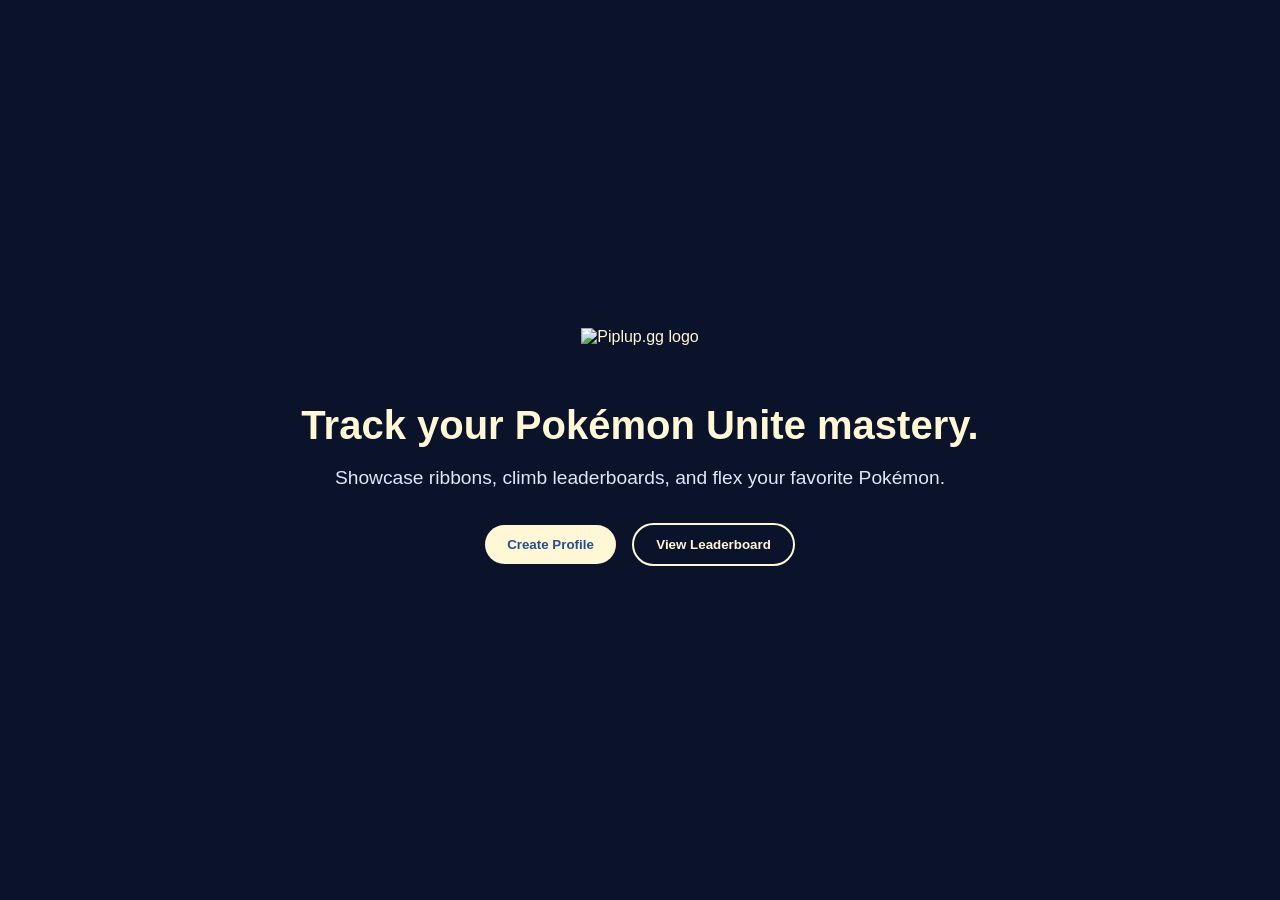
==== index.html @ 09cd44ad "Initial Piplup.gg homepage" ====
<!DOCTYPE html>
<html lang="en">
<head>
  <meta charset="UTF-8" />
  <meta name="viewport" content="width=device-width, initial-scale=1.0" />
  <title>Piplup.gg</title>
  <link rel="stylesheet" href="style.css" />
</head>
<body>
  <main class="hero">
    <img src="piplupgglogo.png" alt="Piplup.gg logo" class="logo" />

    <h1>Track your Pokémon Unite mastery.</h1>
    <p>
      Showcase ribbons, climb leaderboards, and flex your favorite Pokémon.
    </p>

    <div class="buttons">
      <button>Create Profile</button>
      <button class="secondary">View Leaderboard</button>
    </div>
  </main>
</body>
</html>
---- style.css ----
body {
  margin: 0;
  min-height: 100vh;
  background: #0b132b;
  color: #fff7d6;
  font-family: Arial, sans-serif;
  display: flex;
  align-items: center;
  justify-content: center;
}

.hero {
  text-align: center;
  padding: 40px;
}

.logo {
  max-width: 700px;
  width: 90%;
  margin-bottom: 30px;
}

h1 {
  font-size: 2.5rem;
  margin-bottom: 12px;
}

p {
  font-size: 1.2rem;
  color: #dbe7ff;
}

.buttons {
  margin-top: 28px;
}

button {
  padding: 12px 22px;
  border: none;
  border-radius: 999px;
  background: #fff7d6;
  color: #234f91;
  font-weight: bold;
  cursor: pointer;
  margin: 6px;
}

button.secondary {
  background: transparent;
  color: #fff7d6;
  border: 2px solid #fff7d6;
}
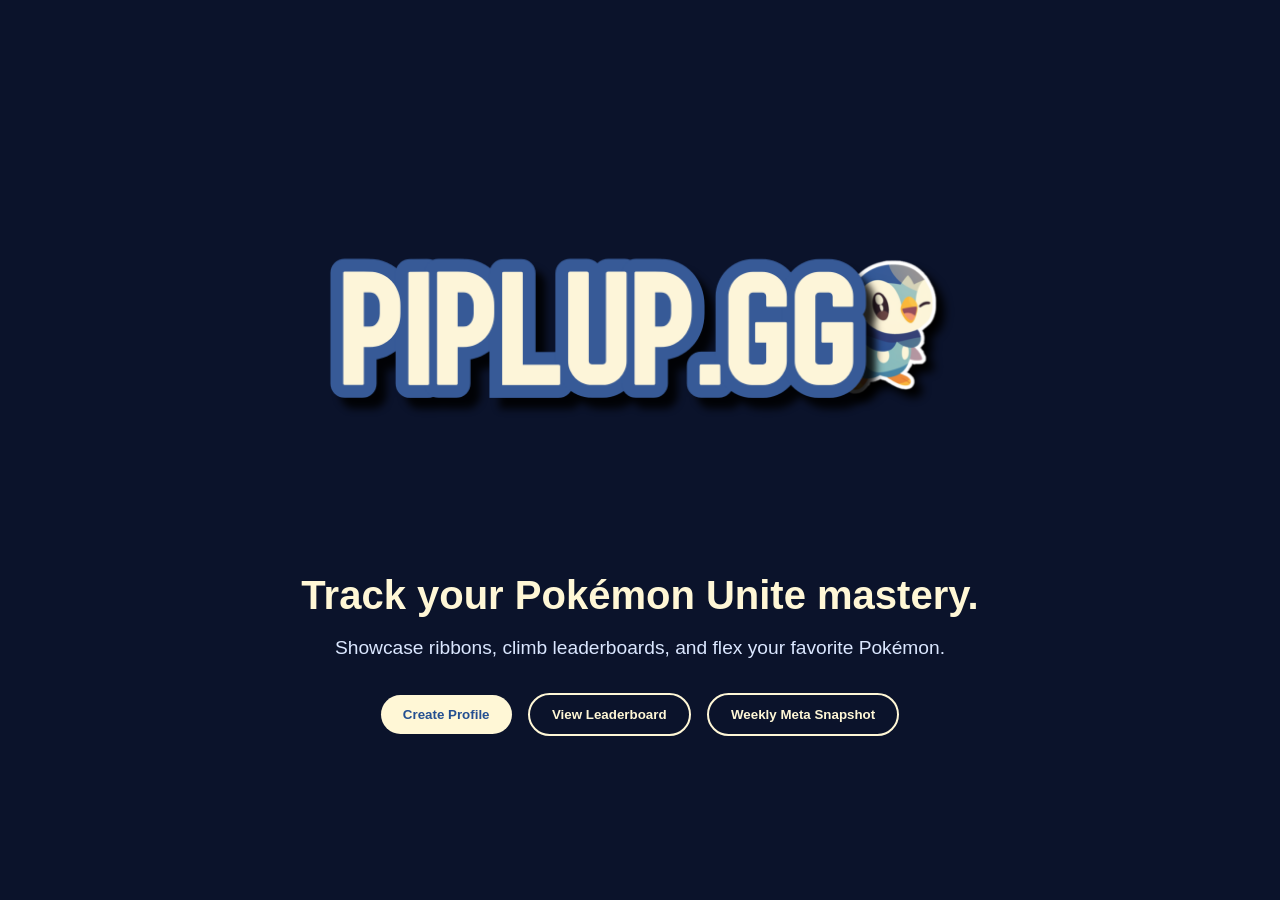
==== commit e2182579: "updated homepage" ====
--- a/index.html
+++ b/index.html
@@ -18,7 +18,10 @@
     <div class="buttons">
       <button>Create Profile</button>
       <button class="secondary">View Leaderboard</button>
+      <button class="secondary">Weekly Meta Snapshot</button>
+
+
     </div>
   </main>
 </body>
-</html>+</html> 
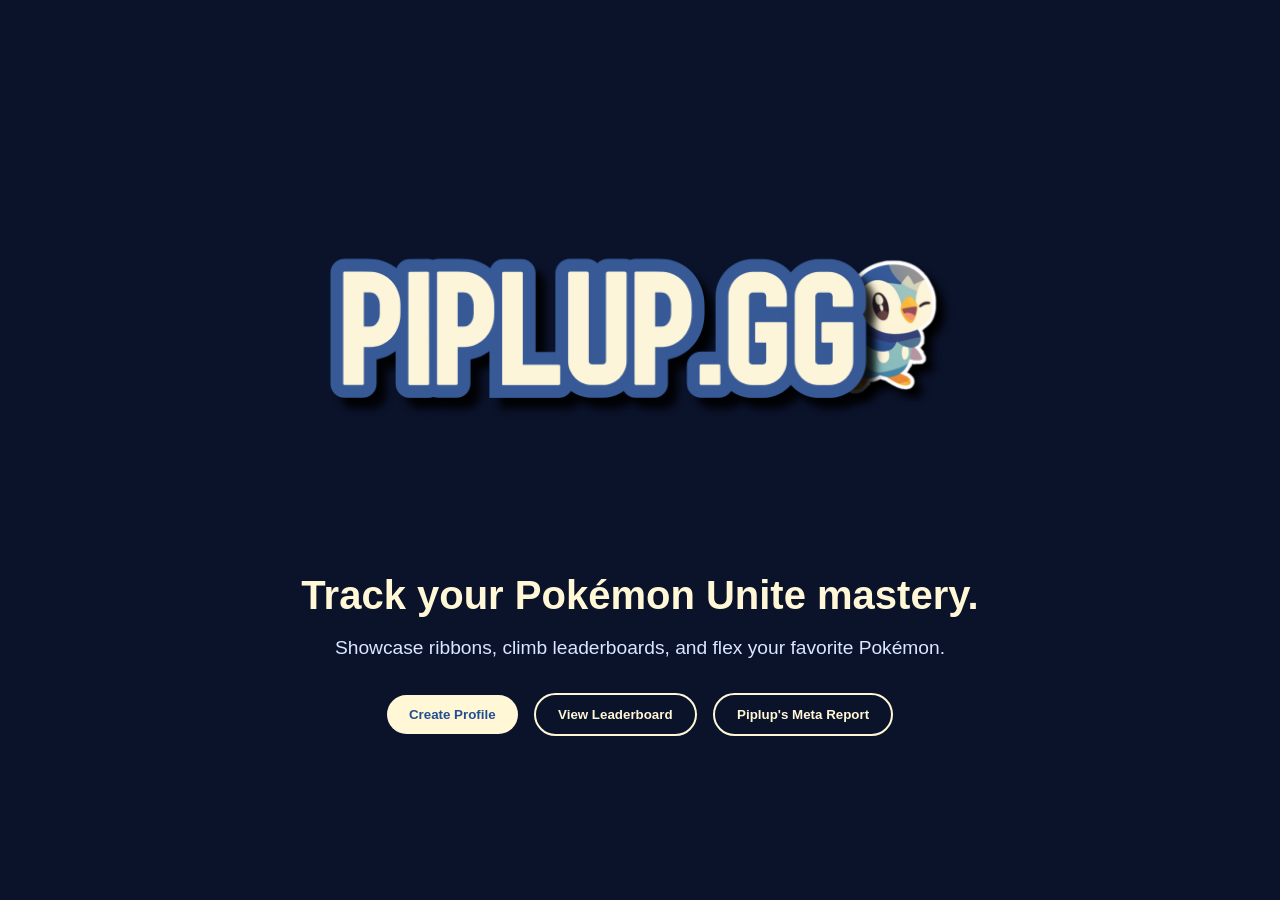
==== commit 595bc521: "updated weekly meta report to Piplup's meta report" ====
--- a/index.html
+++ b/index.html
@@ -18,7 +18,7 @@
     <div class="buttons">
       <button>Create Profile</button>
       <button class="secondary">View Leaderboard</button>
-      <button class="secondary">Weekly Meta Snapshot</button>
+      <button class="secondary">Piplup's Meta Report</button>
 
 
     </div>
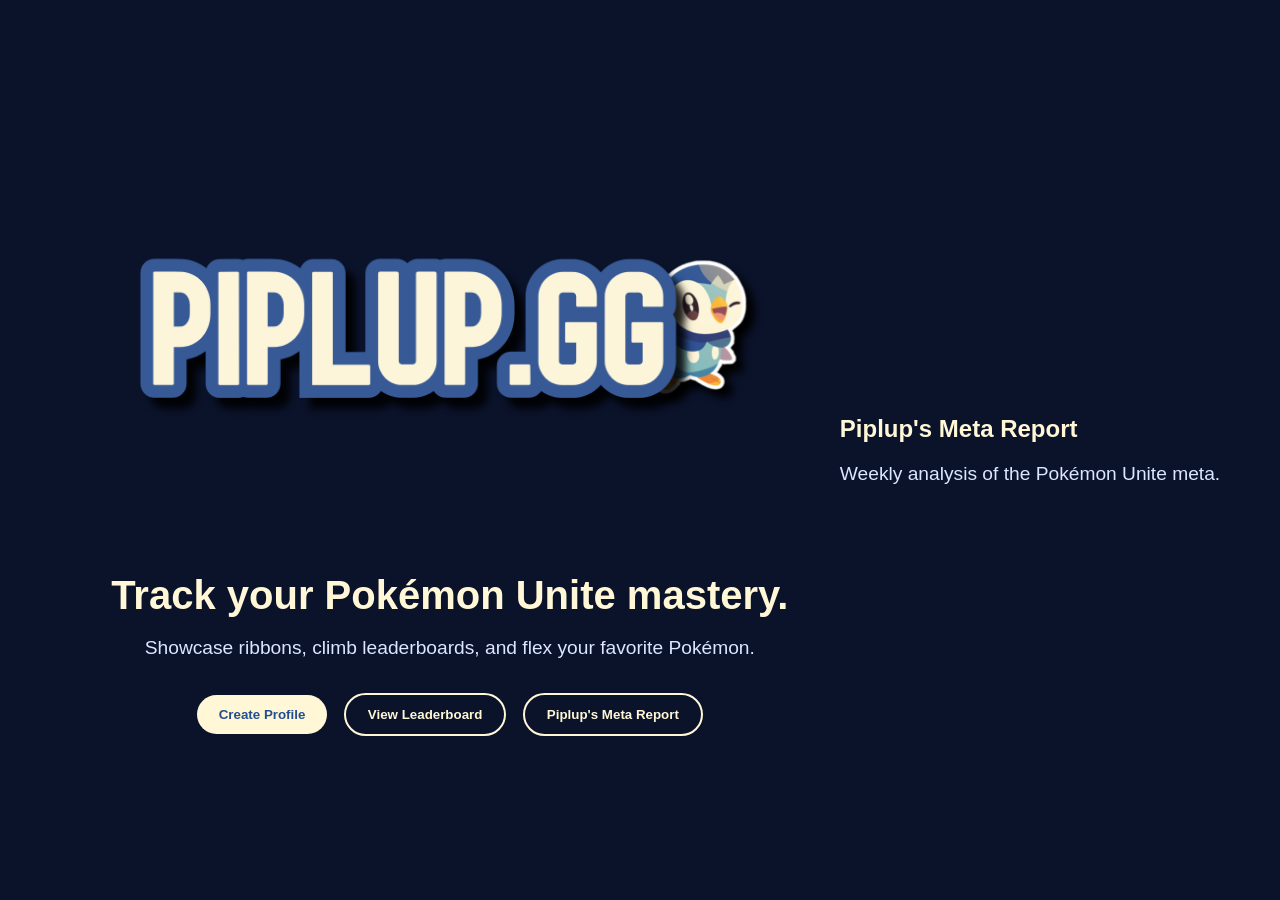
==== commit 97f718ed: "added section for piplups weekly report" ====
--- a/index.html
+++ b/index.html
@@ -23,5 +23,15 @@
 
     </div>
   </main>
+<section class="meta-report">
+
+    <h2>Piplup's Meta Report</h2>
+
+    <p>
+        Weekly analysis of the Pokémon Unite meta.
+    </p>
+
+</section>
+
 </body>
 </html> 
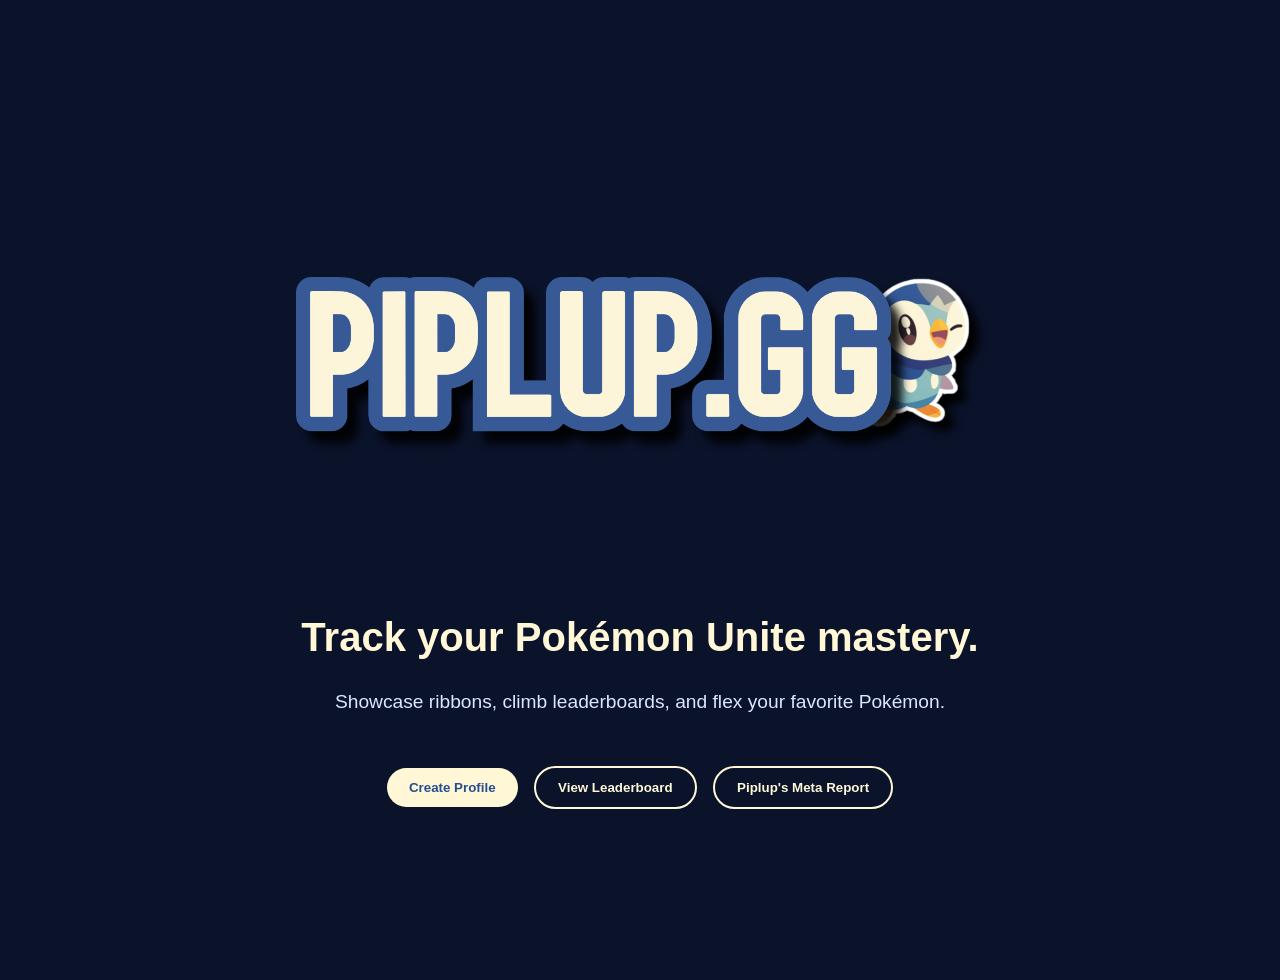
==== commit cfc5cf80: "updated home page navigation" ====
--- a/index.html
+++ b/index.html
@@ -18,20 +18,14 @@
     <div class="buttons">
       <button>Create Profile</button>
       <button class="secondary">View Leaderboard</button>
-      <button class="secondary">Piplup's Meta Report</button>
+      <a href="meta-report.html">
+    <button class="secondary">Piplup's Meta Report</button>
+</a>
 
 
-    </div>
-  </main>
-<section class="meta-report">
+</div>
 
-    <h2>Piplup's Meta Report</h2>
-
-    <p>
-        Weekly analysis of the Pokémon Unite meta.
-    </p>
-
-</section>
+</main>
 
 </body>
 </html> 
--- a/style.css
+++ b/style.css
@@ -4,14 +4,21 @@
   background: #0b132b;
   color: #fff7d6;
   font-family: Arial, sans-serif;
-  display: flex;
-  align-items: center;
-  justify-content: center;
+ 
+
+
 }
 
 .hero {
   text-align: center;
   padding: 40px;
+  min-height: 100vh;
+
+  display: flex;
+  flex-direction: column;
+
+  justify-content: center;
+  align-items: center;
 }
 
 .logo {
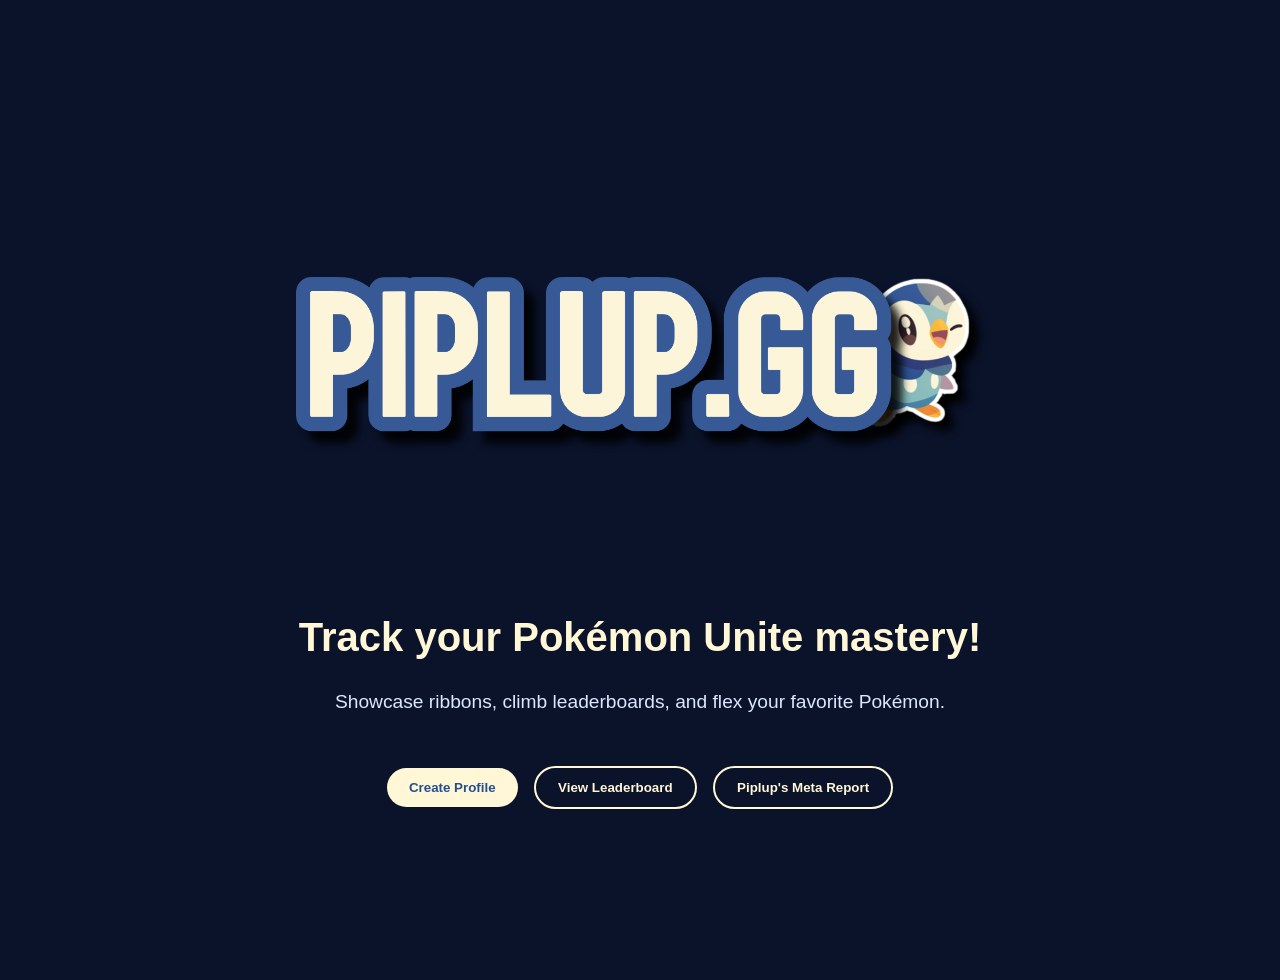
==== commit c0765004: "test deployment" ====
--- a/index.html
+++ b/index.html
@@ -4,13 +4,22 @@
   <meta charset="UTF-8" />
   <meta name="viewport" content="width=device-width, initial-scale=1.0" />
   <title>Piplup.gg</title>
+
+  <script type="text/javascript">
+    (function(c,l,a,r,i,t,y){
+        c[a]=c[a]||function(){(c[a].q=c[a].q||[]).push(arguments)};
+        t=l.createElement(r);t.async=1;t.src="https://www.clarity.ms/tag/"+i;
+        y=l.getElementsByTagName(r)[0];y.parentNode.insertBefore(t,y);
+    })(window, document, "clarity", "script", "xpziz1ohne");
+</script>
+
   <link rel="stylesheet" href="style.css" />
 </head>
 <body>
   <main class="hero">
     <img src="piplupgglogo.png" alt="Piplup.gg logo" class="logo" />
 
-    <h1>Track your Pokémon Unite mastery.</h1>
+    <h1>Track your Pokémon Unite mastery!</h1>
     <p>
       Showcase ribbons, climb leaderboards, and flex your favorite Pokémon.
     </p>
